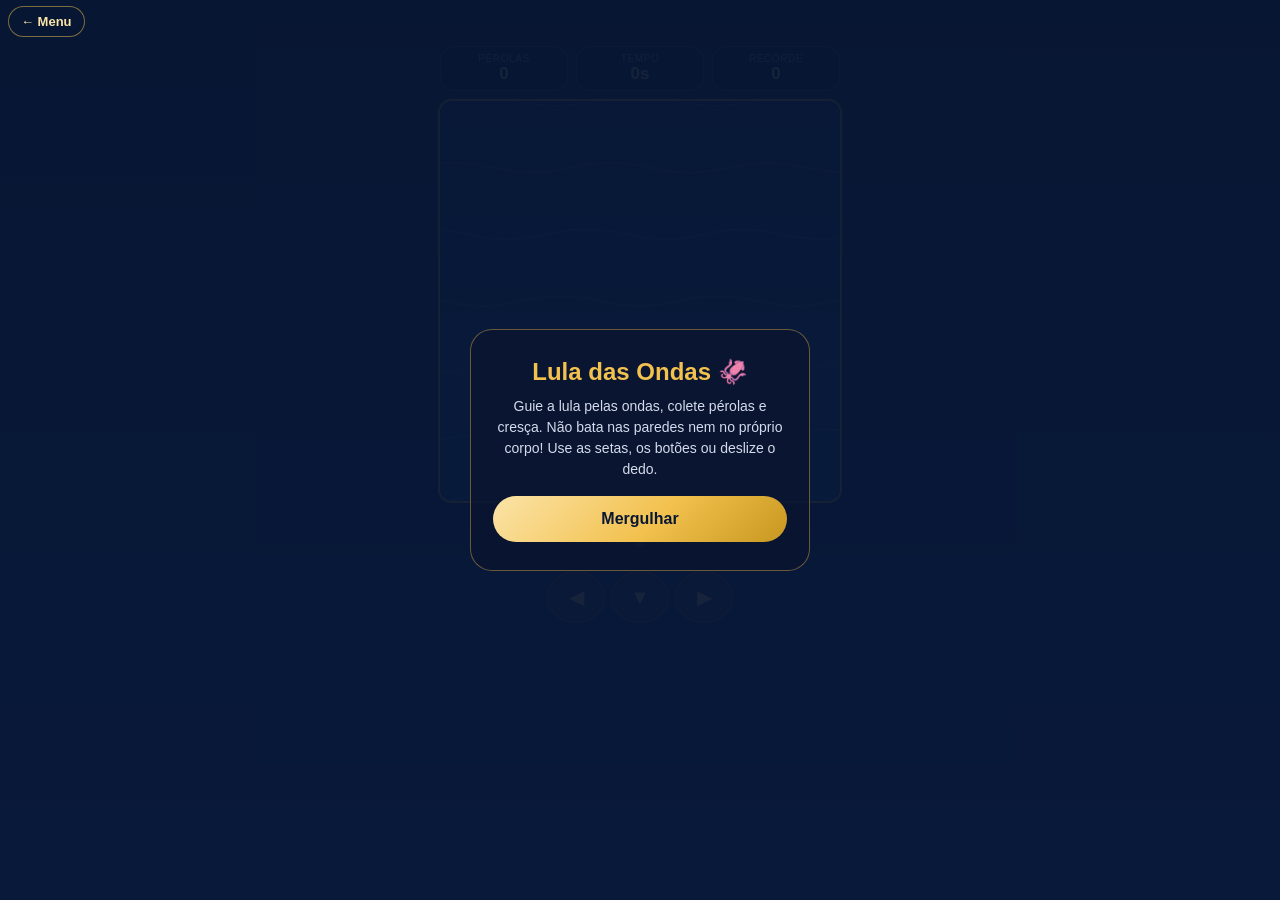
==== lula.html @ 496cab9b "Changes to be committed: 	renamed:    assets/chave-da-cifra.jpg -> aventura/assets/assets/chave-da-c" ====
<!DOCTYPE html>
<html lang="pt-BR">
<head>
<meta charset="UTF-8">
<meta name="viewport" content="width=device-width, initial-scale=1, viewport-fit=cover, user-scalable=no">
<meta name="theme-color" content="#081733">
<title>Lula das Ondas 🦑</title>
<style>
:root{--gold:#f2c14e;--gold2:#c8971f;--pale:#fbe4a8;--foam:#eaf1ff}
*{box-sizing:border-box;-webkit-tap-highlight-color:transparent}
html,body{margin:0;height:100%;overflow:hidden;font-family:'Trebuchet MS','Segoe UI',sans-serif;color:var(--foam);
background:linear-gradient(180deg,#081733,#1e40af);touch-action:none}
body{display:flex;flex-direction:column;align-items:center;padding:max(10px,env(safe-area-inset-top)) 12px max(12px,env(safe-area-inset-bottom))}
.hud{display:flex;gap:8px;width:100%;max-width:400px;margin-bottom:8px}
.chip{flex:1;text-align:center;background:rgba(8,23,51,.55);border:1px solid rgba(242,193,78,.4);border-radius:14px;padding:6px 4px}
.chip small{display:block;font-size:10px;text-transform:uppercase;letter-spacing:.06em;opacity:.7}
.chip b{font-size:17px;color:var(--pale)}
canvas{border:2px solid var(--gold);border-radius:14px;max-width:100%;touch-action:none}
.pad{display:grid;grid-template-columns:repeat(3,58px);grid-template-rows:repeat(2,52px);gap:6px;margin-top:10px}
.pad button{border-radius:50%;border:1px solid rgba(242,193,78,.45);background:rgba(242,193,78,.14);color:var(--pale);font-size:20px}
.pad button:active{background:rgba(242,193,78,.35)}
.u{grid-column:2;grid-row:1}.l{grid-column:1;grid-row:2}.d{grid-column:2;grid-row:2}.r{grid-column:3;grid-row:2}
.ov{position:fixed;inset:0;background:rgba(8,23,51,.94);display:flex;align-items:center;justify-content:center;padding:20px;z-index:9}
.ov.hide{display:none}
.panel{max-width:340px;width:100%;text-align:center;background:rgba(11,21,48,.8);border:1px solid rgba(242,193,78,.4);border-radius:22px;padding:28px 22px}
.panel h2{color:var(--gold);margin:0 0 10px}.panel p{font-size:14px;line-height:1.5;margin:0 0 16px;opacity:.9}
.btn{border:0;width:100%;padding:14px;border-radius:999px;font-weight:800;font-size:16px;color:#081733;cursor:pointer;
background:linear-gradient(135deg,var(--pale),var(--gold) 55%,var(--gold2))}
.rec{background:var(--gold);color:#081733;font-weight:800;border-radius:10px;padding:8px;margin-bottom:12px;display:none}
.rec.show{display:block}
.home{position:fixed;top:max(6px,env(safe-area-inset-top));left:8px;z-index:20;text-decoration:none;color:#fbe4a8;font-weight:700;font-size:13px;background:rgba(8,23,51,.7);border:1px solid rgba(242,193,78,.5);border-radius:999px;padding:7px 12px}body{padding-top:calc(env(safe-area-inset-top) + 46px)!important}</style>
</head>
<body>
<a class="home" href="index.html">← Menu</a>
<div class="hud">
  <div class="chip"><small>Pérolas</small><b id="s">0</b></div>
  <div class="chip"><small>Tempo</small><b id="t">0s</b></div>
  <div class="chip"><small>Recorde</small><b id="r">0</b></div>
</div>
<canvas id="c"></canvas>
<div class="pad">
  <button class="u" data-d="u">▲</button><button class="l" data-d="l">◀</button>
  <button class="d" data-d="d">▼</button><button class="r" data-d="r">▶</button>
</div>

<div class="ov" id="ov">
  <div class="panel">
    <h2 id="ovT">Lula das Ondas 🦑</h2>
    <div class="rec" id="rec">🏆 Novo recorde!</div>
    <p id="ovP">Guie a lula pelas ondas, colete pérolas e cresça. Não bata nas paredes nem no próprio corpo! Use as setas, os botões ou deslize o dedo.</p>
    <button class="btn" id="go">Mergulhar</button>
  </div>
</div>

<script>
const $=id=>document.getElementById(id);
const store={g(k){try{return localStorage.getItem(k)}catch(e){return this.m?.[k]??null}},
 s(k,v){try{localStorage.setItem(k,v)}catch(e){(this.m=this.m||{})[k]=v}}};
let best=parseInt(store.g("lula_rec")||"0",10);$("r").textContent=best;
const N=16,cv=$("c"),x=cv.getContext("2d");
let S;
function fit(){S=Math.floor(Math.min(innerWidth-24,400,innerHeight-280)/N)*N||240;cv.width=cv.height=S}
fit();addEventListener("resize",fit);
let snake,dir,next,pearl,score,t0,loop,tick,wave=0,over=true;
const DIRS={u:[0,-1],d:[0,1],l:[-1,0],r:[1,0]};
function setDir(k){const d=DIRS[k];if(d[0]===-dir[0]&&d[1]===-dir[1])return;next=d}
function place(){do{pearl=[Math.floor(Math.random()*N),Math.floor(Math.random()*N)]}while(snake.some(s=>s[0]===pearl[0]&&s[1]===pearl[1]))}
function start(){
  snake=[[8,8],[7,8],[6,8]];dir=next=[1,0];score=0;over=false;place();
  $("s").textContent=0;$("t").textContent="0s";$("ov").classList.add("hide");
  t0=Date.now();clearInterval(loop);
  loop=setInterval(step,150);
}
function step(){
  if(over)return;
  dir=next;
  const h=[snake[0][0]+dir[0],snake[0][1]+dir[1]];
  if(h[0]<0||h[1]<0||h[0]>=N||h[1]>=N||snake.some(s=>s[0]===h[0]&&s[1]===h[1]))return end();
  snake.unshift(h);
  if(h[0]===pearl[0]&&h[1]===pearl[1]){
    score++;$("s").textContent=score;place();
    clearInterval(loop);loop=setInterval(step,Math.max(70,150-score*3));
  }else snake.pop();
  $("t").textContent=Math.round((Date.now()-t0)/1000)+"s";
}
function end(){
  over=true;clearInterval(loop);
  let nr=false;if(score>best){best=score;store.s("lula_rec",best);nr=true}
  $("r").textContent=best;
  $("ovT").textContent="A lula afundou! 🌊";
  $("ovP").textContent=`Você coletou ${score} pérolas em ${Math.round((Date.now()-t0)/1000)}s. Recorde: ${best}.`;
  $("rec").classList.toggle("show",nr);$("go").textContent="Tentar de novo";
  $("ov").classList.remove("hide");
}
function draw(){
  const u=S/N;wave+=.05;
  const g=x.createLinearGradient(0,0,0,S);g.addColorStop(0,"#0a2a6b");g.addColorStop(1,"#1858b0");
  x.fillStyle=g;x.fillRect(0,0,S,S);
  x.strokeStyle="rgba(255,255,255,.14)";x.lineWidth=2;
  for(let i=0;i<7;i++){x.beginPath();for(let px=0;px<=S;px+=8){const py=i*S/6+Math.sin(px*.04+wave+i)*5;px?x.lineTo(px,py):x.moveTo(px,py)}x.stroke()}
  if(!snake)return;
  // pearl
  const p=x.createRadialGradient((pearl[0]+.4)*u,(pearl[1]+.4)*u,1,(pearl[0]+.5)*u,(pearl[1]+.5)*u,u*.4);
  p.addColorStop(0,"#fff");p.addColorStop(1,"#f2c14e");
  x.fillStyle=p;x.beginPath();x.arc((pearl[0]+.5)*u,(pearl[1]+.5)*u,u*.36,0,7);x.fill();
  // body
  snake.forEach((s,i)=>{
    const r=u*(.46-Math.min(i,10)*.012);
    x.fillStyle=i===0?"#f2c14e":(i%2?"#e07a8a":"#ee94a2");
    x.beginPath();x.arc((s[0]+.5)*u,(s[1]+.5)*u+Math.sin(wave*2+i)*1.5,r,0,7);x.fill();
  });
  // eyes
  const h=snake[0],cx=(h[0]+.5)*u,cy=(h[1]+.5)*u,px=-dir[1],py=dir[0];
  [-1,1].forEach(k=>{const ex=cx+px*k*u*.2+dir[0]*u*.12,ey=cy+py*k*u*.2+dir[1]*u*.12;
    x.fillStyle="#fff";x.beginPath();x.arc(ex,ey,u*.13,0,7);x.fill();
    x.fillStyle="#081733";x.beginPath();x.arc(ex+dir[0]*2,ey+dir[1]*2,u*.06,0,7);x.fill()});
}
(function anim(){draw();requestAnimationFrame(anim)})();
addEventListener("keydown",e=>{const m={ArrowUp:"u",ArrowDown:"d",ArrowLeft:"l",ArrowRight:"r",w:"u",s:"d",a:"l",d:"r"}[e.key];
  if(m&&!over){e.preventDefault();setDir(m)}});
document.querySelectorAll(".pad button").forEach(b=>b.addEventListener("touchstart",e=>{e.preventDefault();if(!over)setDir(b.dataset.d)},{passive:false}));
document.querySelectorAll(".pad button").forEach(b=>b.onclick=()=>{if(!over)setDir(b.dataset.d)});
let sx,sy;
cv.addEventListener("touchstart",e=>{sx=e.touches[0].clientX;sy=e.touches[0].clientY},{passive:true});
cv.addEventListener("touchend",e=>{const dx=e.changedTouches[0].clientX-sx,dy=e.changedTouches[0].clientY-sy;
  if(Math.max(Math.abs(dx),Math.abs(dy))<20||over)return;
  setDir(Math.abs(dx)>Math.abs(dy)?(dx>0?"r":"l"):(dy>0?"d":"u"))},{passive:true});
$("go").onclick=start;
</script>
</body>
</html>
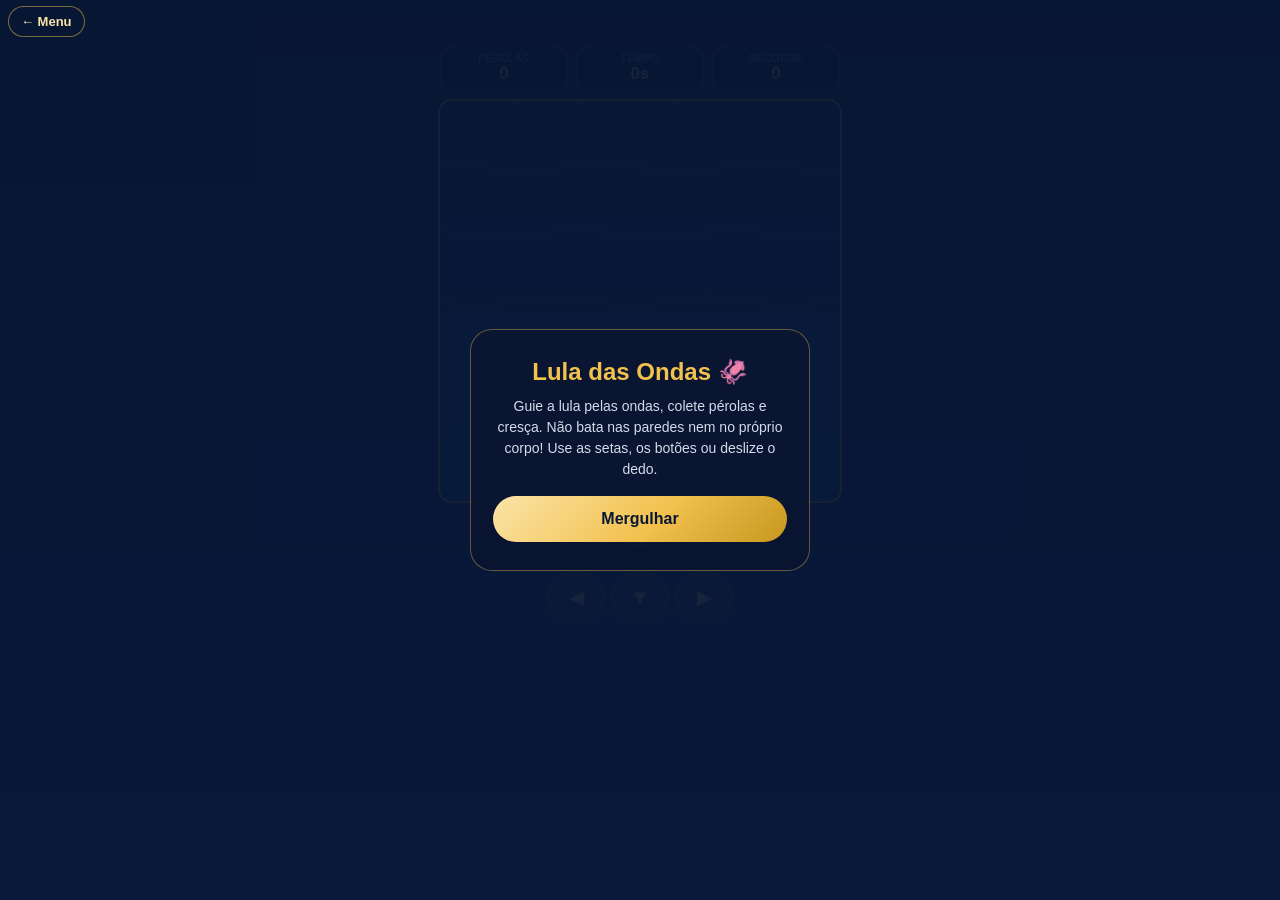
==== commit d83da7f4: "Update lula.html" ====
--- a/lula.html
+++ b/lula.html
@@ -69,7 +69,7 @@
   snake=[[8,8],[7,8],[6,8]];dir=next=[1,0];score=0;over=false;place();
   $("s").textContent=0;$("t").textContent="0s";$("ov").classList.add("hide");
   t0=Date.now();clearInterval(loop);
-  loop=setInterval(step,150);
+  loop=setInterval(step,300);
 }
 function step(){
   if(over)return;
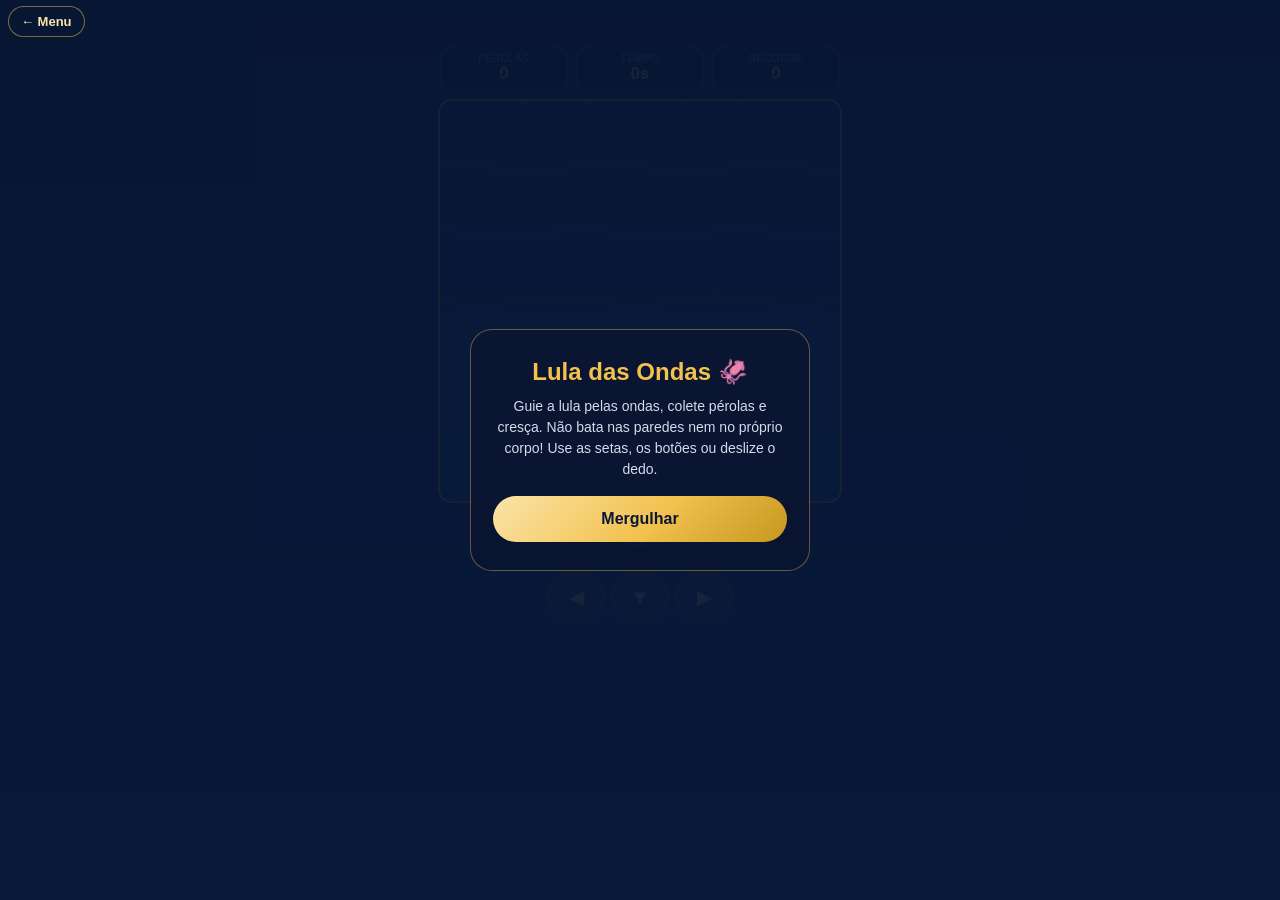
==== commit 843e001b: "Adjust interval timing based on score calculation" ====
--- a/lula.html
+++ b/lula.html
@@ -79,7 +79,7 @@
   snake.unshift(h);
   if(h[0]===pearl[0]&&h[1]===pearl[1]){
     score++;$("s").textContent=score;place();
-    clearInterval(loop);loop=setInterval(step,Math.max(70,150-score*3));
+    clearInterval(loop);loop=setInterval(step,Math.max(70,300-score*3));
   }else snake.pop();
   $("t").textContent=Math.round((Date.now()-t0)/1000)+"s";
 }
